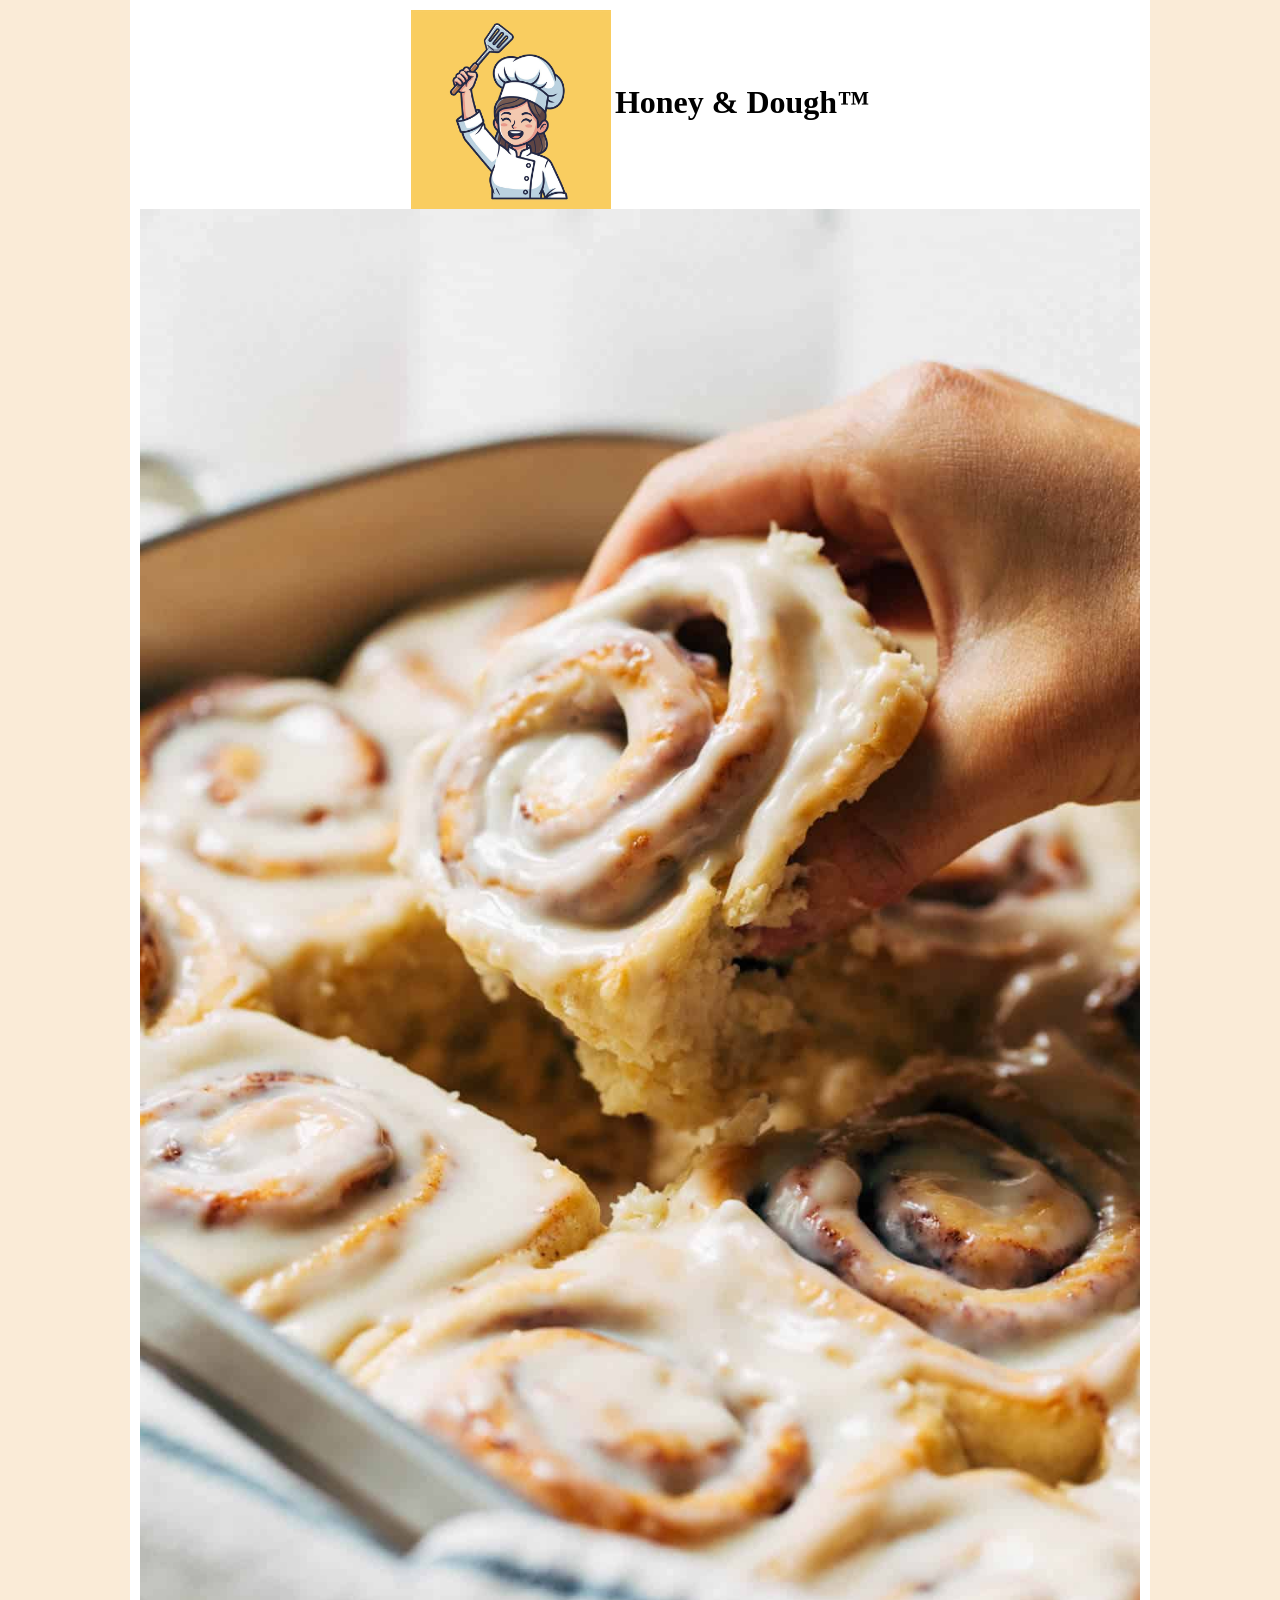
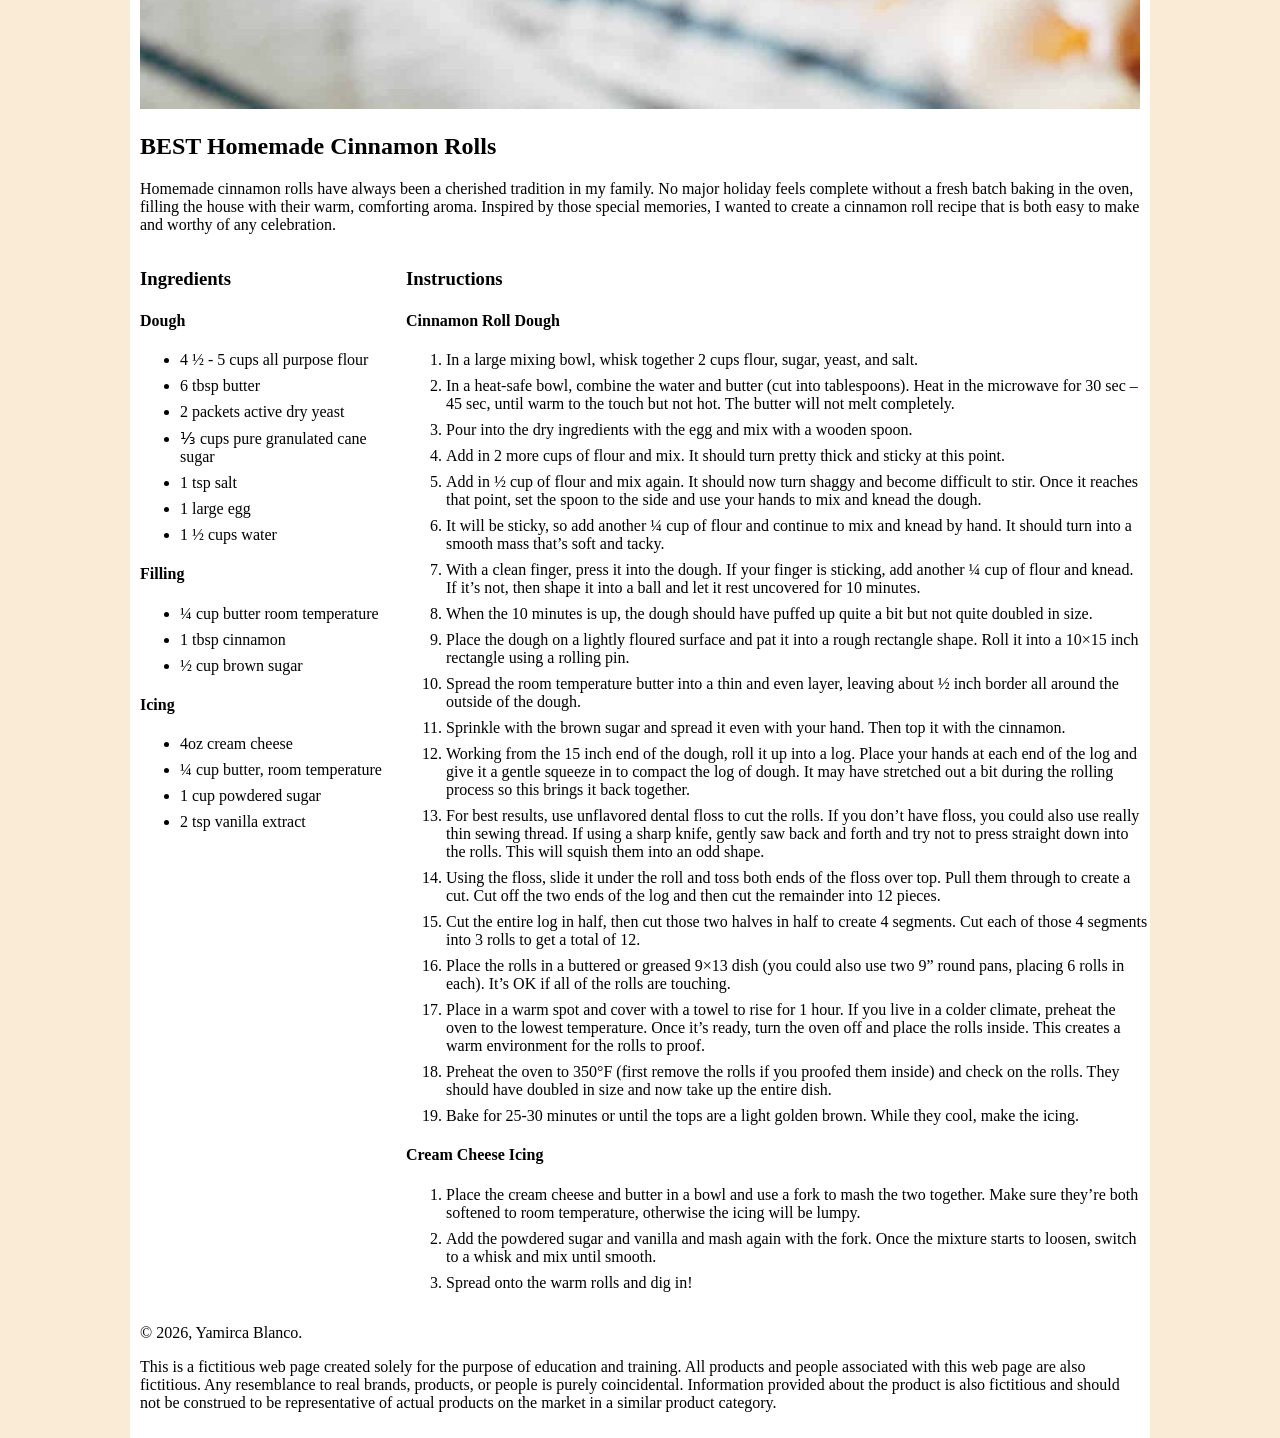
==== gra1750p2YamircaBlanco2026/index.html @ a6e4d86d "Add files via upload" ====
<!doctype html>
<html>
<head>
<meta charset="utf-8">
<title>Bakery Recipes | Yamirca Blanco, 2026</title>
<style>
body {
	margin: 0;
	background-color:antiquewhite;
	background-image: url("https://cdn-icons-png.magnific.com/256/7395/7395214.png?semt=ais_white_label"); 
	background-repeat:repeat-xy; 
	background-position:left
}
wrapper {
    width: 1000px;
    display: block;
    margin: auto;
	padding: 10px;
	background-color: white;
	box-shadow: white;
}
h1 {
    display: inline;
}
.logo {
    vertical-align: middle;
    width: 200px;
}
header {
	text-align: center;
    background-color: white;
}
.banner {
    width: 100%;
}
.container {
	background-color: white;
    display: grid;
    grid-template-columns: 25% 75%;
    gap: 16px;
}
	li{
		margin-bottom: 8px;
		margin-right: 8px;
	}
</style>
</head>

<body>
<wrapper>
  <header> <img src="chef.jpg" class="logo" />
    <h1>Honey &amp; Dough&trade;</h1>
  </header>
  <main> <img src="cinnamonrolls.jpg" class="banner" />
    <h2>BEST Homemade Cinnamon Rolls</h2>
    <p>Homemade cinnamon rolls have always been a cherished tradition in my family. No major holiday feels complete without a fresh batch baking in the oven, filling the house with their warm, comforting aroma. Inspired by those special memories, I wanted to create a cinnamon roll recipe that is both easy to make and worthy of any celebration.</p>
    <div class="container">
      <section>
        <h3>Ingredients</h3>
        <h4>Dough</h4>
        <ul>
          <li>4 &frac12; - 5 cups all purpose flour</li>
          <li>6 tbsp butter</li>
          <li>2 packets active dry yeast</li>
          <li>&frac13; cups pure granulated cane sugar</li>
          <li>1 tsp salt</li>
          <li>1 large egg</li>
          <li>1 &frac12; cups water</li>
        </ul>
        <h4>Filling</h4>
        <ul>
          <li>&frac14; cup butter room temperature</li>
          <li>1 tbsp cinnamon</li>
          <li>&frac12; cup brown sugar</li>
        </ul>
        <h4>Icing</h4>
        <ul>
          <li>4oz cream cheese</li>
          <li>&frac14; cup butter, room temperature</li>
          <li>1 cup powdered sugar</li>
          <li>2 tsp vanilla extract</li>
        </ul>
      </section>
      <section>
        <h3>Instructions</h3>
        <h4>Cinnamon Roll Dough</h4>
        <ol>
          <li>In a large mixing bowl, whisk together 2 cups flour, sugar, yeast, and salt.</li>
          <li>In a heat-safe bowl, combine the water and butter (cut into tablespoons). Heat in the microwave for 30 sec – 45 sec, until warm to the touch but not hot. The butter will not melt completely.</li>
          <li>Pour into the dry ingredients with the egg and mix with a wooden spoon.</li>
          <li>Add in 2 more cups of flour and mix. It should turn pretty thick and sticky at this point.</li>
          <li>Add in &frac12; cup of flour and mix again. It should now turn shaggy and become difficult to stir. Once it reaches that point, set the spoon to the side and use your hands to mix and knead the dough.</li>
          <li>It will be sticky, so add another &frac14; cup of flour and continue to mix and knead by hand. It should turn into a smooth mass that&rsquo;s soft and tacky.</li>
          <li>With a clean finger, press it into the dough. If your finger is sticking, add another &frac14; cup of flour and knead. If it&rsquo;s not, then shape it into a ball and let it rest uncovered for 10 minutes.</li>
          <li>When the 10 minutes is up, the dough should have puffed up quite a bit but not quite doubled in size.</li>
          <li>Place the dough on a lightly floured surface and pat it into a rough rectangle shape. Roll it into a 10&times;15 inch rectangle using a rolling pin.</li>
          <li>Spread the room temperature butter into a thin and even layer, leaving about &frac12; inch border all around the outside of the dough. </li>
          <li>Sprinkle with the brown sugar and spread it even with your hand. Then top it with the cinnamon.</li>
          <li>Working from the 15 inch end of the dough, roll it up into a log. Place your hands at each end of the log and give it a gentle squeeze in to compact the log of dough. It may have stretched out a bit during the rolling process so this brings it back together.</li>
          <li>For best results, use unflavored dental floss to cut the rolls. If you don&rsquo;t have floss, you could also use really thin sewing thread. If using a sharp knife, gently saw back and forth and try not to press straight down into the rolls. This will squish them into an odd shape. </li>
          <li>Using the floss, slide it under the roll and toss both ends of the floss over top. Pull them through to create a cut. Cut off the two ends of the log and then cut the remainder into 12 pieces.</li>
          <li>Cut the entire log in half, then cut those two halves in half to create 4 segments. Cut each of those 4 segments into 3 rolls to get a total of 12.</li>
          <li>Place the rolls in a buttered or greased 9&times;13 dish (you could also use two 9&rdquo; round pans, placing 6 rolls in each). It&rsquo;s OK if all of the rolls are touching.</li>
          <li>Place in a warm spot and cover with a towel to rise for 1 hour. If you live in a colder climate, preheat the oven to the lowest temperature. Once it&rsquo;s ready, turn the oven off and place the rolls inside. This creates a warm environment for the rolls to proof. </li>
          <li>Preheat the oven to 350&deg;F (first remove the rolls if you proofed them inside) and check on the rolls. They should have doubled in size and now take up the entire dish.</li>
          <li>Bake for 25-30 minutes or until the tops are a light golden brown. While they cool, make the icing.</li>
        </ol>
        <h4>Cream Cheese Icing</h4>
        <ol>
          <li>Place the cream cheese and butter in a bowl and use a fork to mash the two together. Make sure they&rsquo;re both softened to room temperature, otherwise the icing will be lumpy.</li>
          <li>Add the powdered sugar and vanilla and mash again with the fork. Once the mixture starts to loosen, switch to a whisk and mix until smooth.</li>
          <li>Spread onto the warm rolls and dig in!</li>
        </ol>
      </section>
    </div>
  </main>
  <footer>
    <p>&copy; 2026, Yamirca Blanco.</p>
    <p>This is a fictitious web page created solely for the purpose of education and training. All products and people associated with this web page are also fictitious. Any resemblance to real brands, products, or people is purely coincidental. Information provided about the product is also fictitious and should not be construed to be representative of actual products on the market in a similar product category.</p>
  </footer>
</wrapper>
</body>
</html>
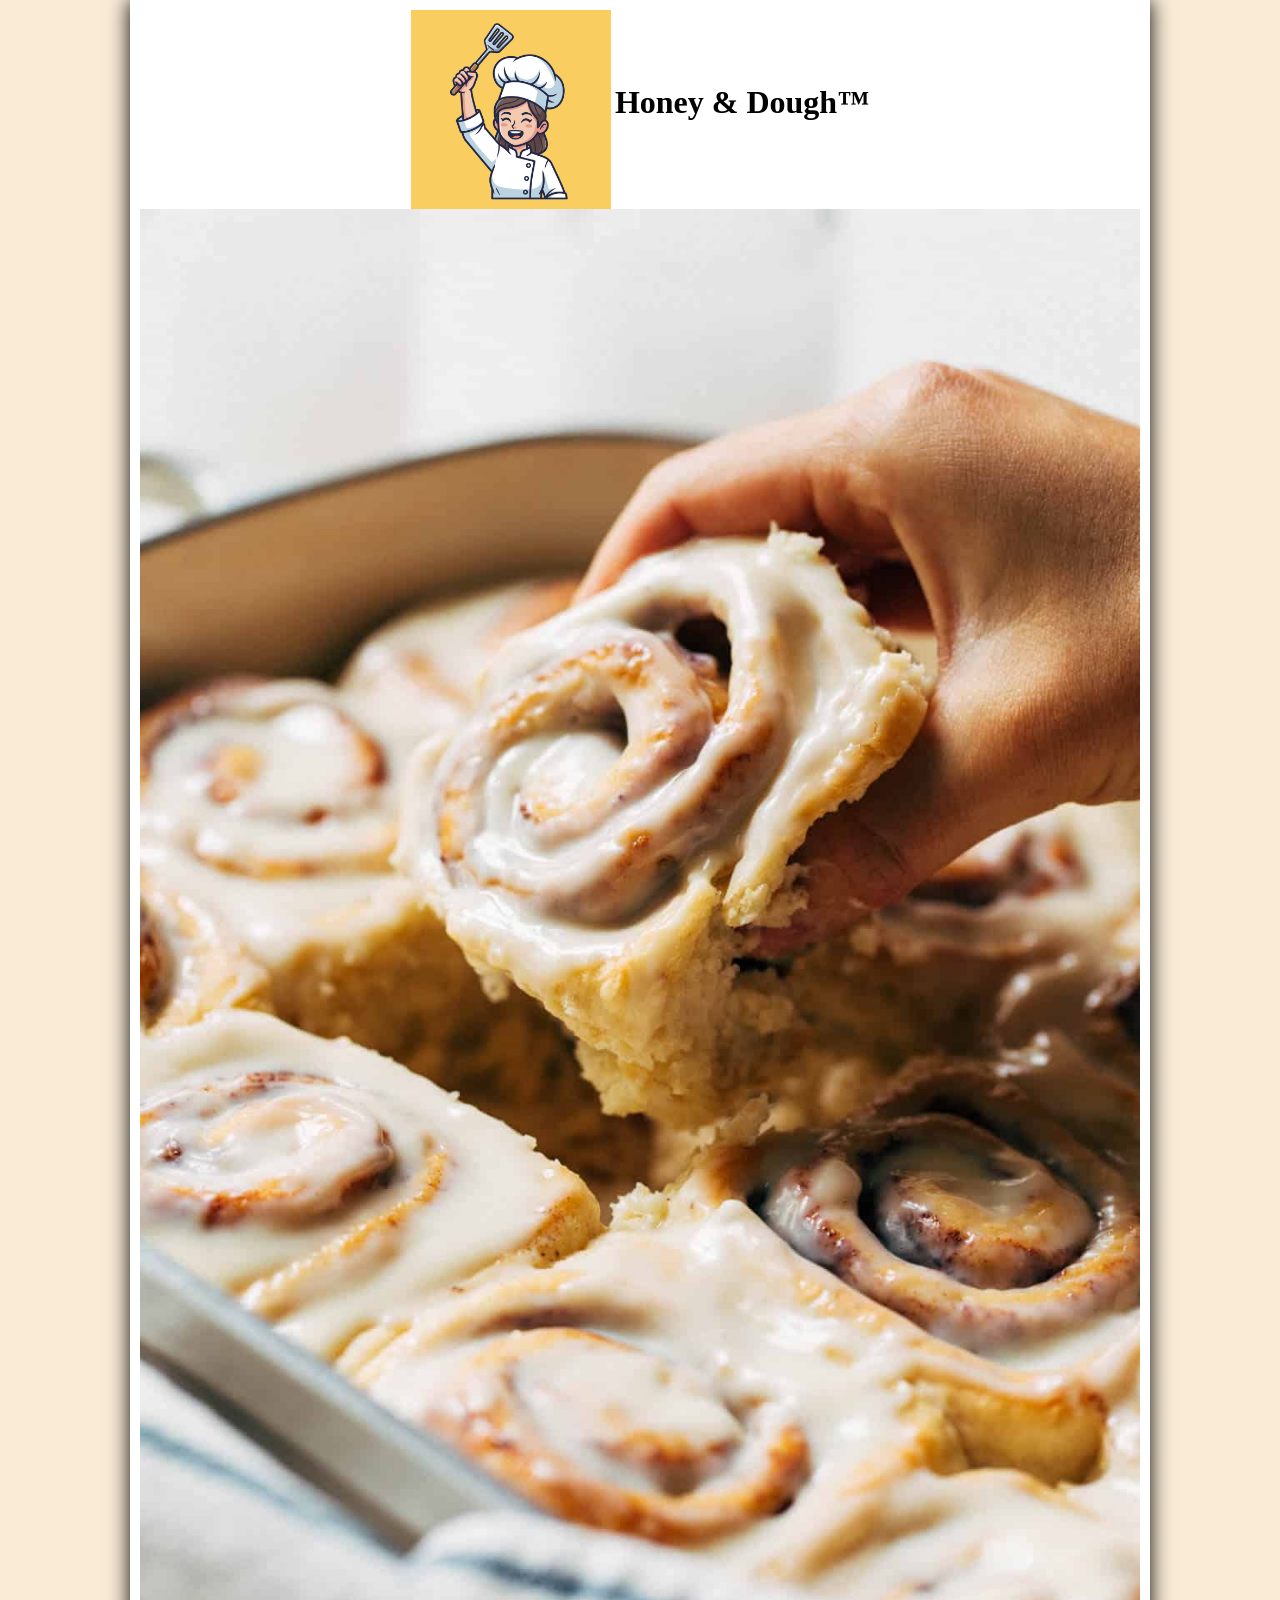
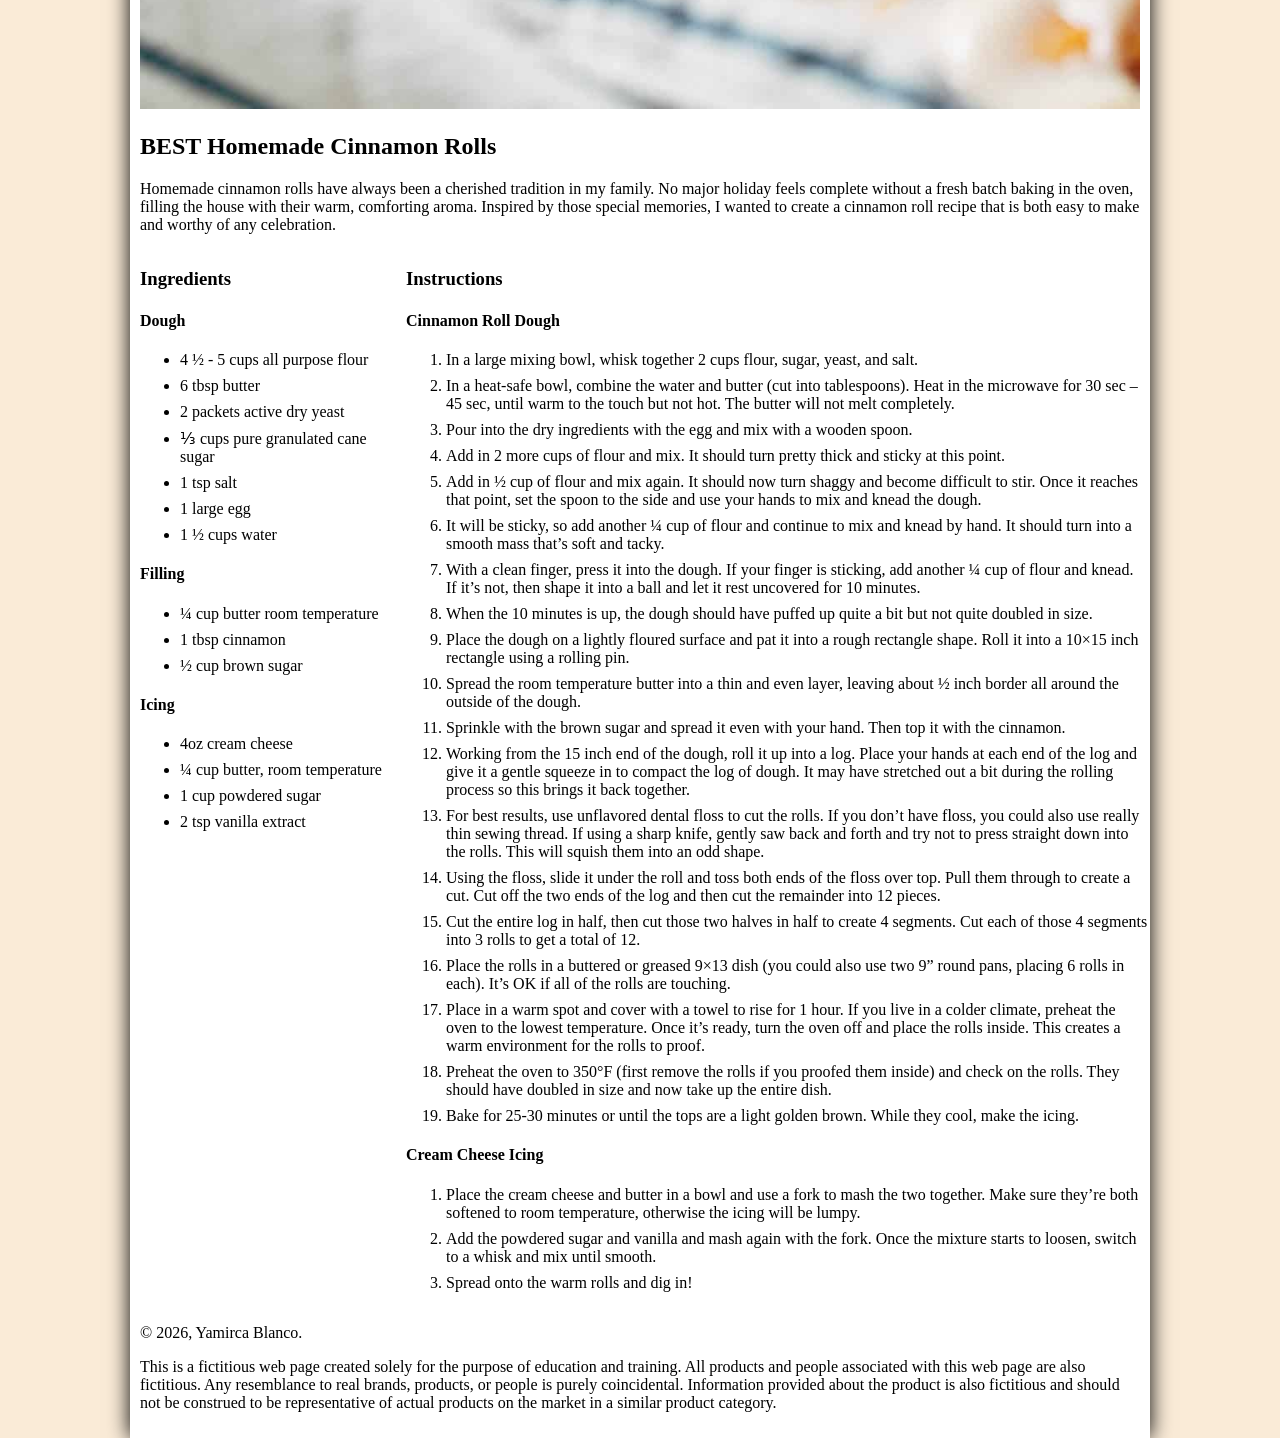
==== commit 642fd1f2: "Add files via upload" ====
--- a/gra1750p2YamircaBlanco2026/index.html
+++ b/gra1750p2YamircaBlanco2026/index.html
@@ -17,7 +17,7 @@
     margin: auto;
 	padding: 10px;
 	background-color: white;
-	box-shadow: white;
+	box-shadow: 0 0 20px black;
 }
 h1 {
     display: inline;
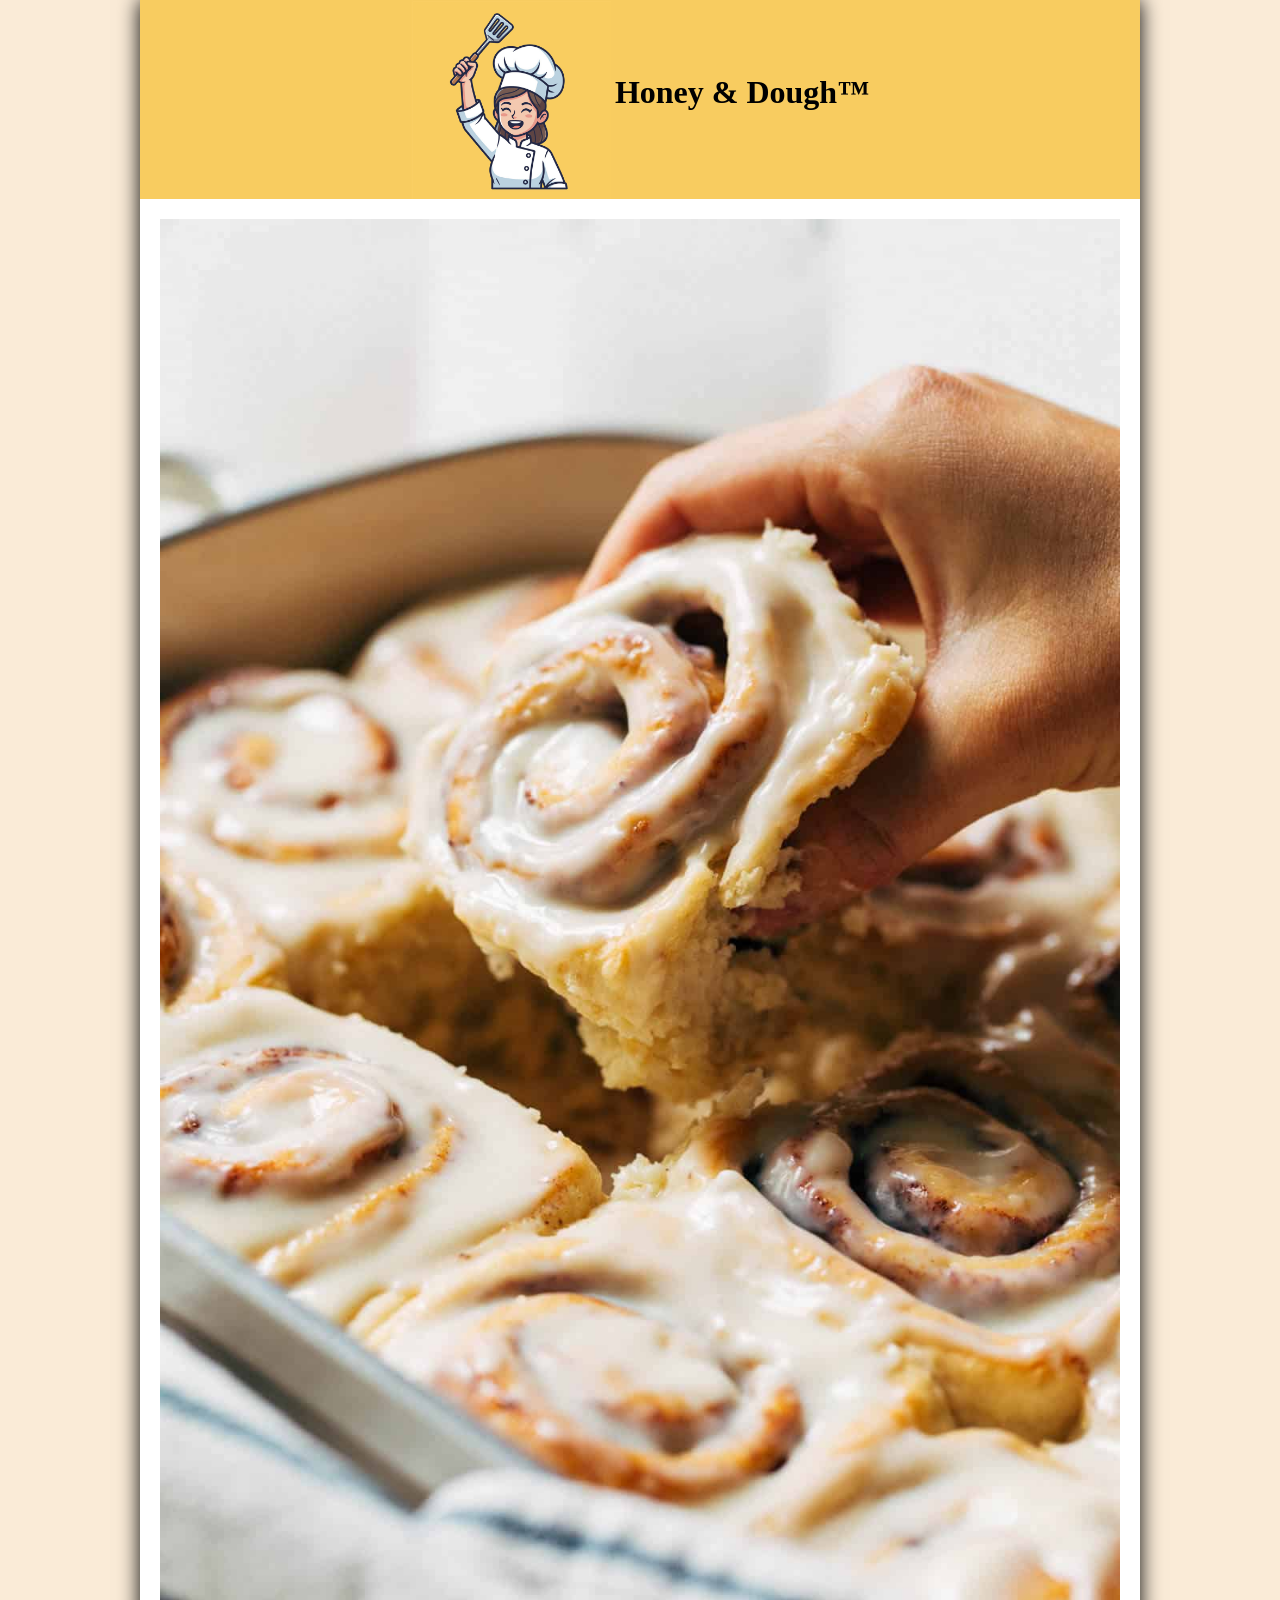
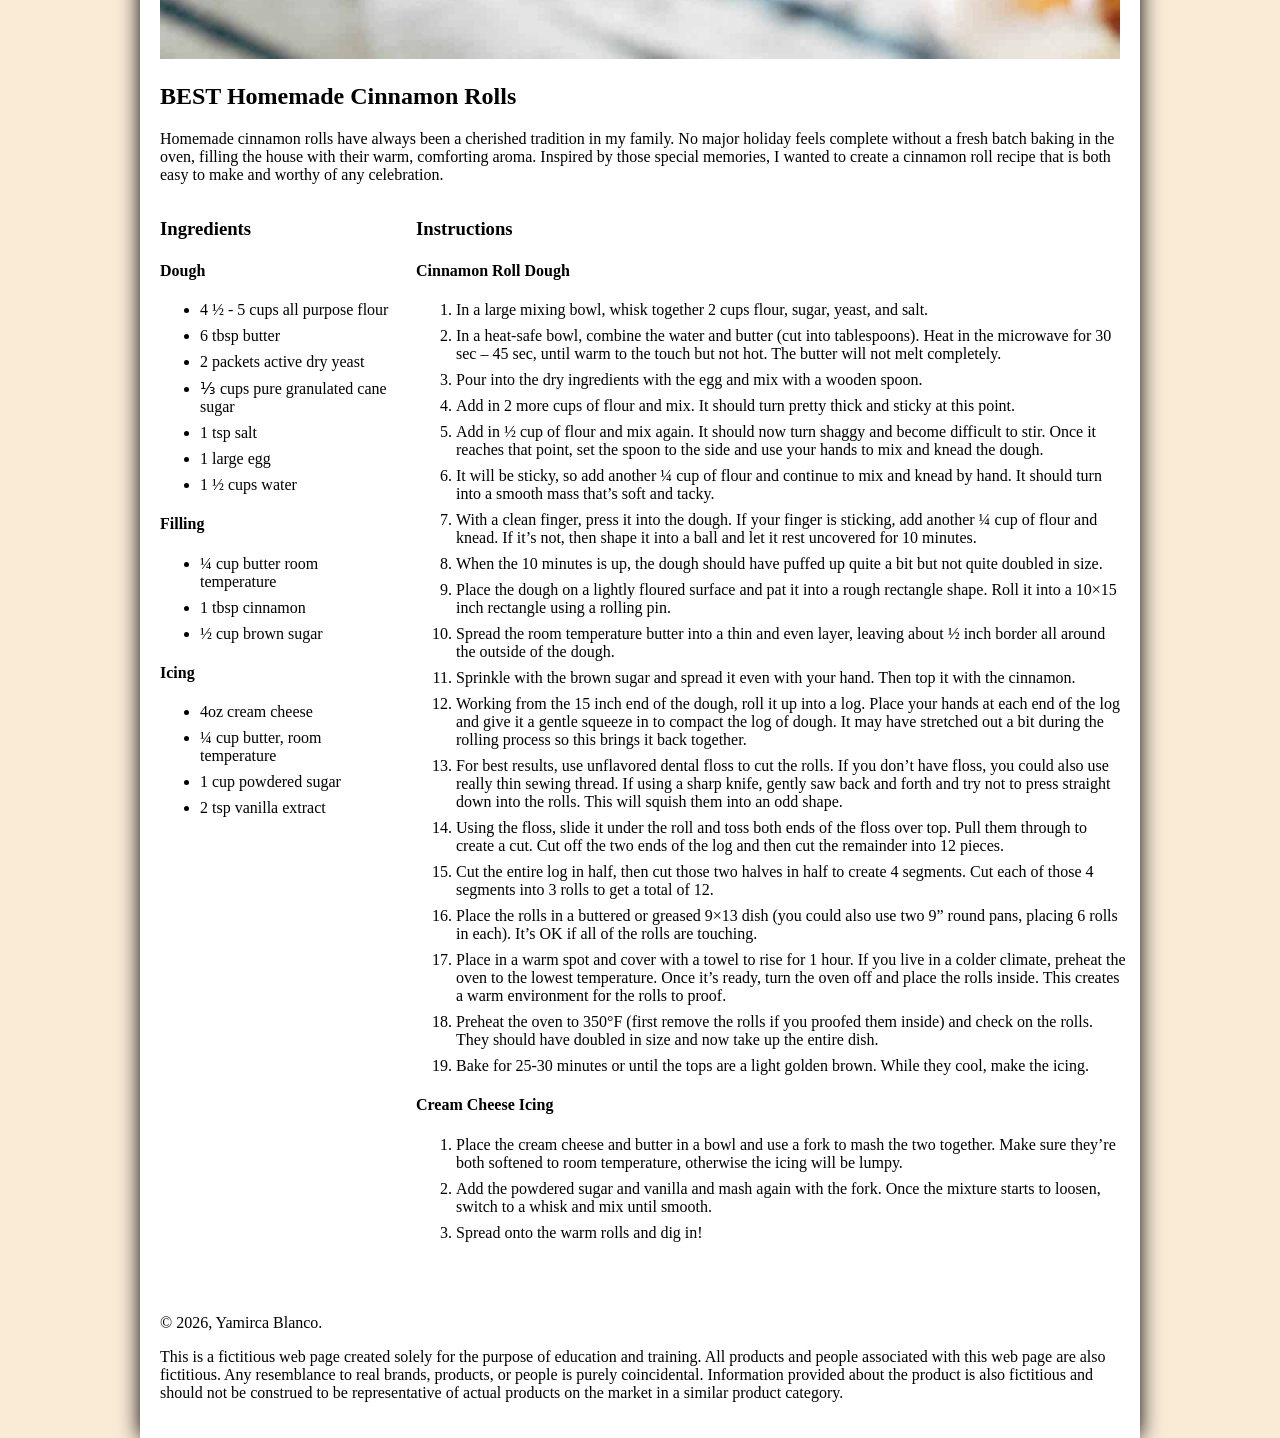
==== commit 630069a5: "Add files via upload" ====
--- a/gra1750p2YamircaBlanco2026/index.html
+++ b/gra1750p2YamircaBlanco2026/index.html
@@ -15,7 +15,6 @@
     width: 1000px;
     display: block;
     margin: auto;
-	padding: 10px;
 	background-color: white;
 	box-shadow: 0 0 20px black;
 }
@@ -28,11 +27,11 @@
 }
 header {
 	text-align: center;
-    background-color: white;
+	background-color:#f8cc60;
 }
 .banner {
     width: 100%;
-}
+	}
 .container {
 	background-color: white;
     display: grid;
@@ -42,6 +41,9 @@
 	li{
 		margin-bottom: 8px;
 		margin-right: 8px;
+	}
+	main,footer{
+		padding: 20px;
 	}
 </style>
 </head>
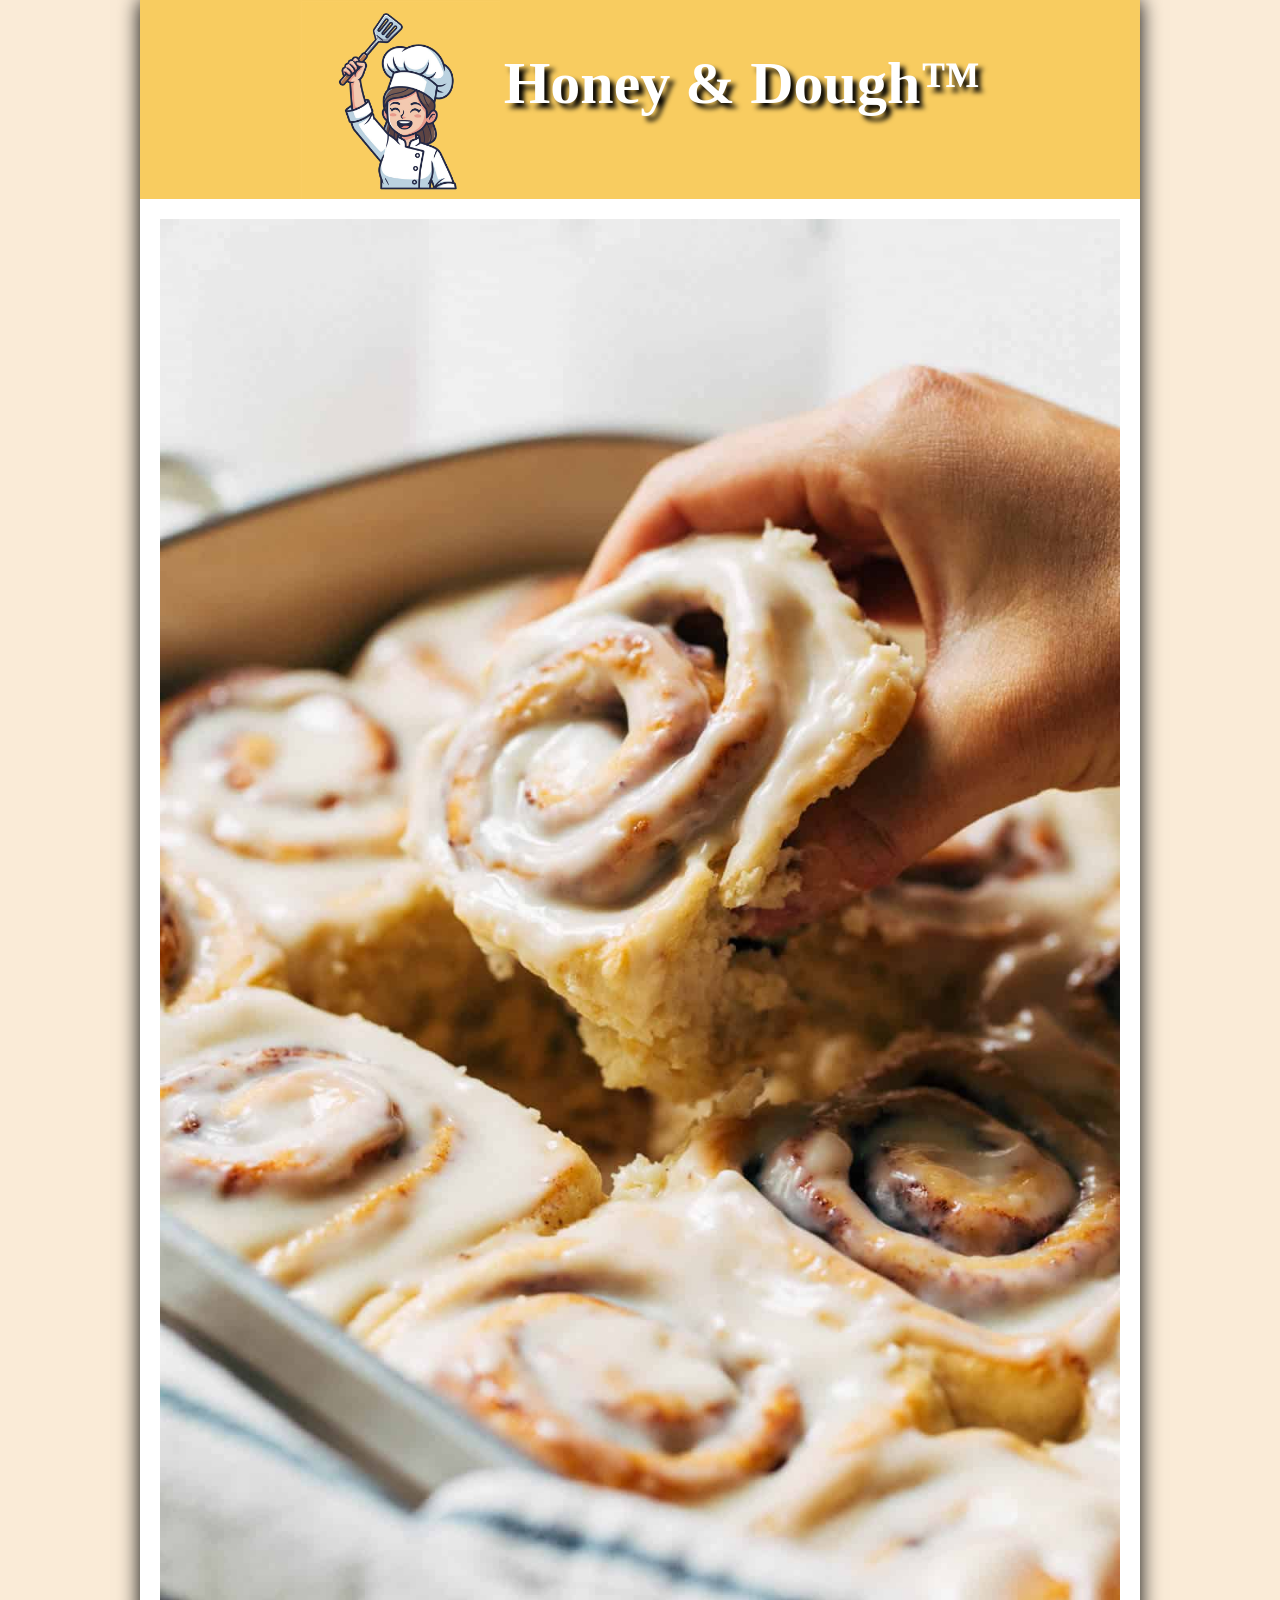
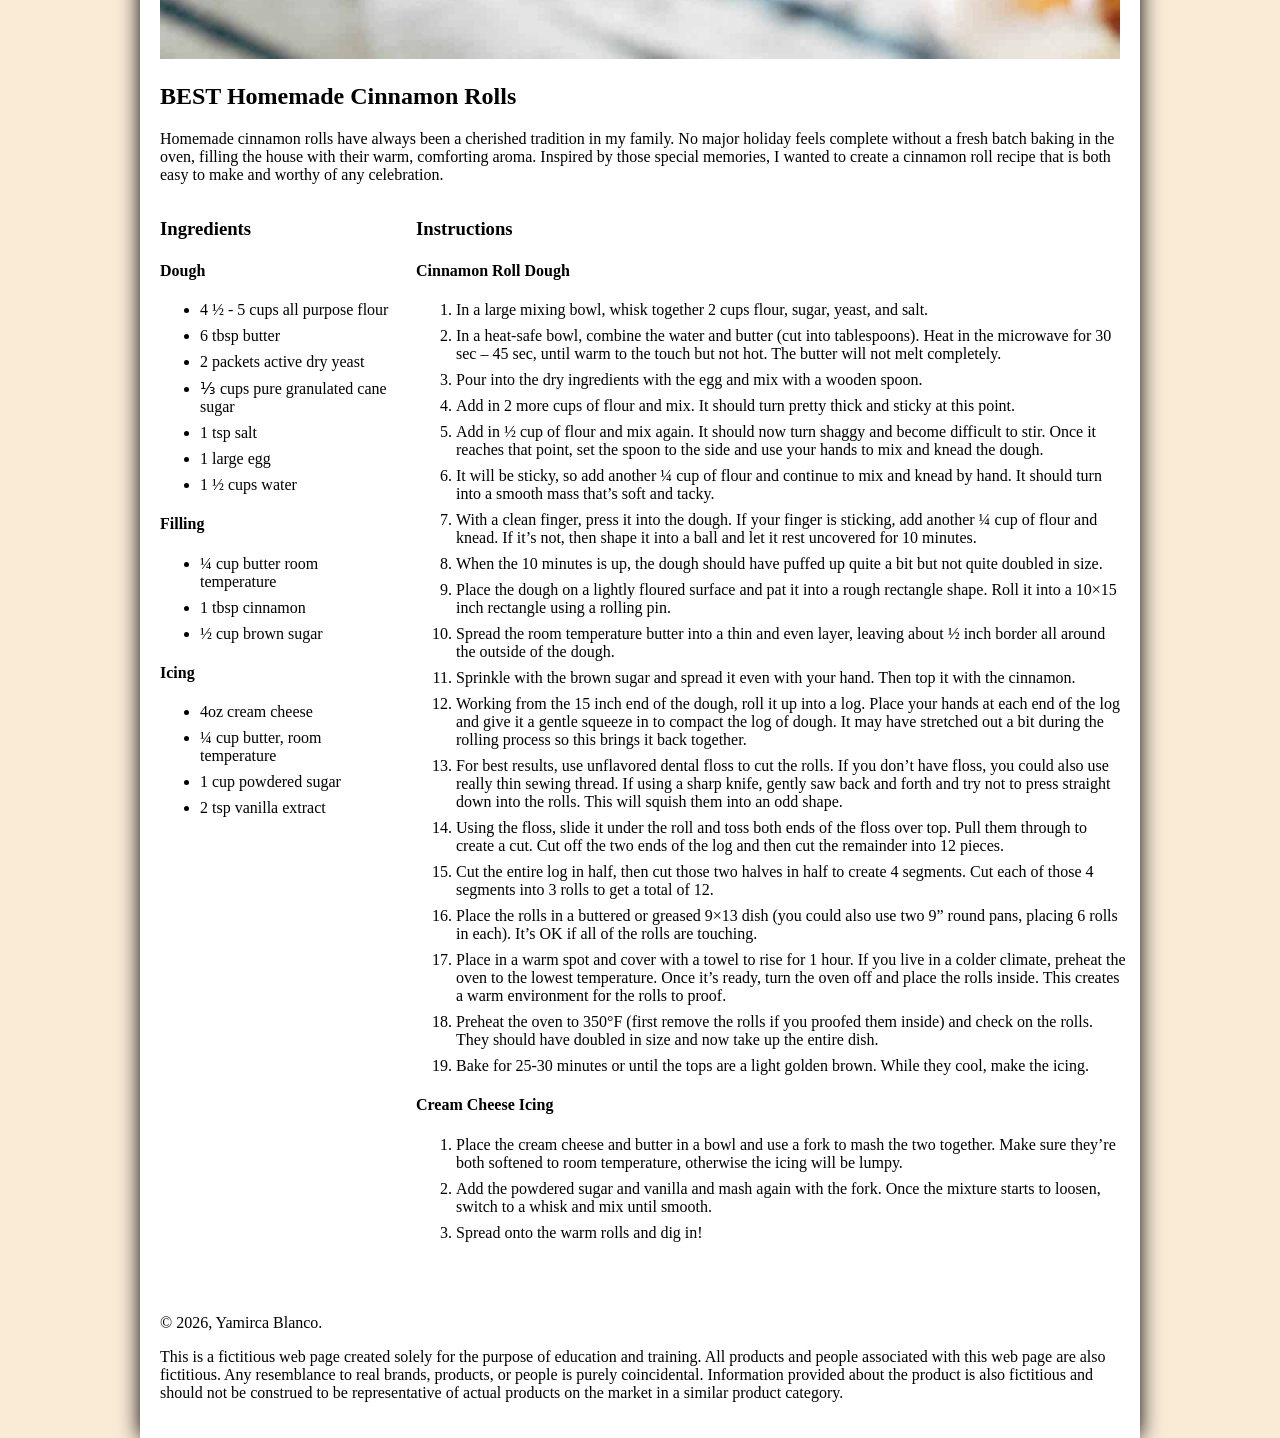
==== commit b7b1671b: "Add files via upload" ====
--- a/gra1750p2YamircaBlanco2026/index.html
+++ b/gra1750p2YamircaBlanco2026/index.html
@@ -20,6 +20,9 @@
 }
 h1 {
     display: inline;
+	color:white;
+	text-shadow: 5px 5px 5px black;
+	font-size: 60px;
 }
 .logo {
     vertical-align: middle;
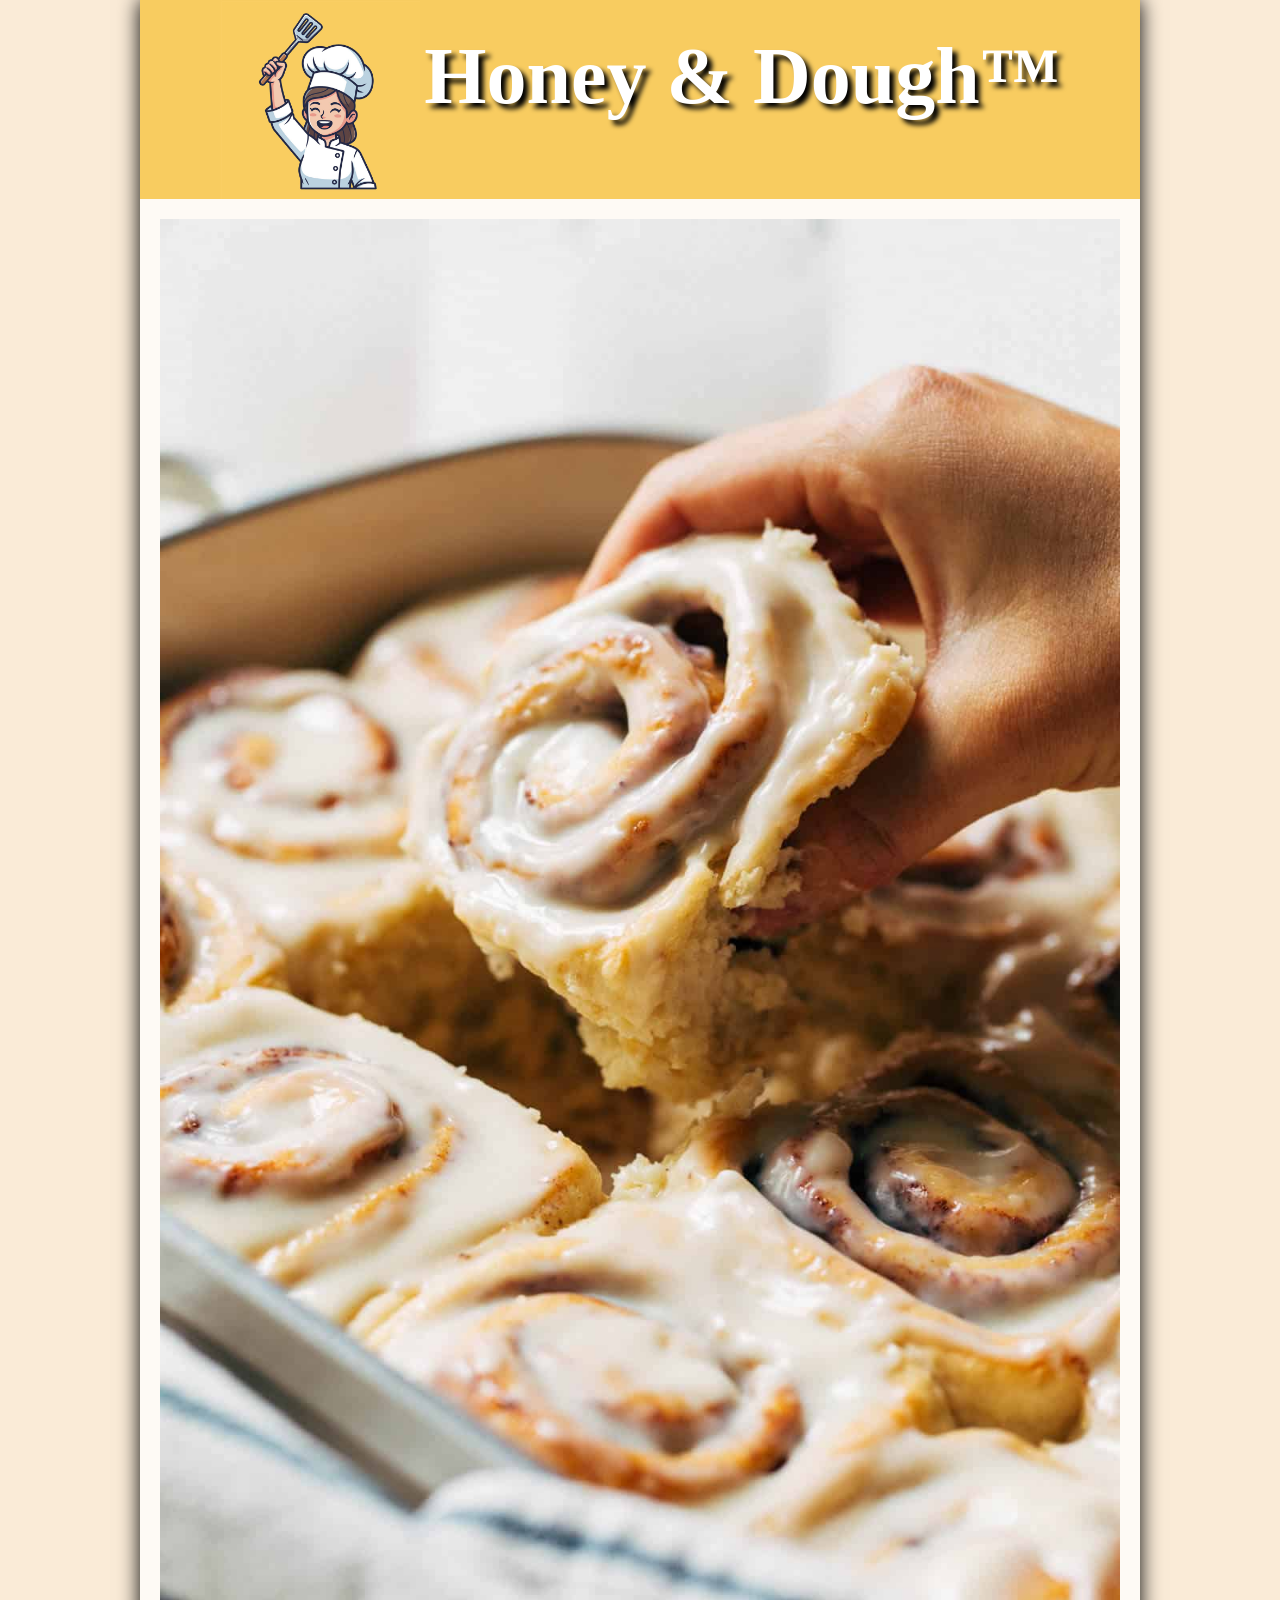
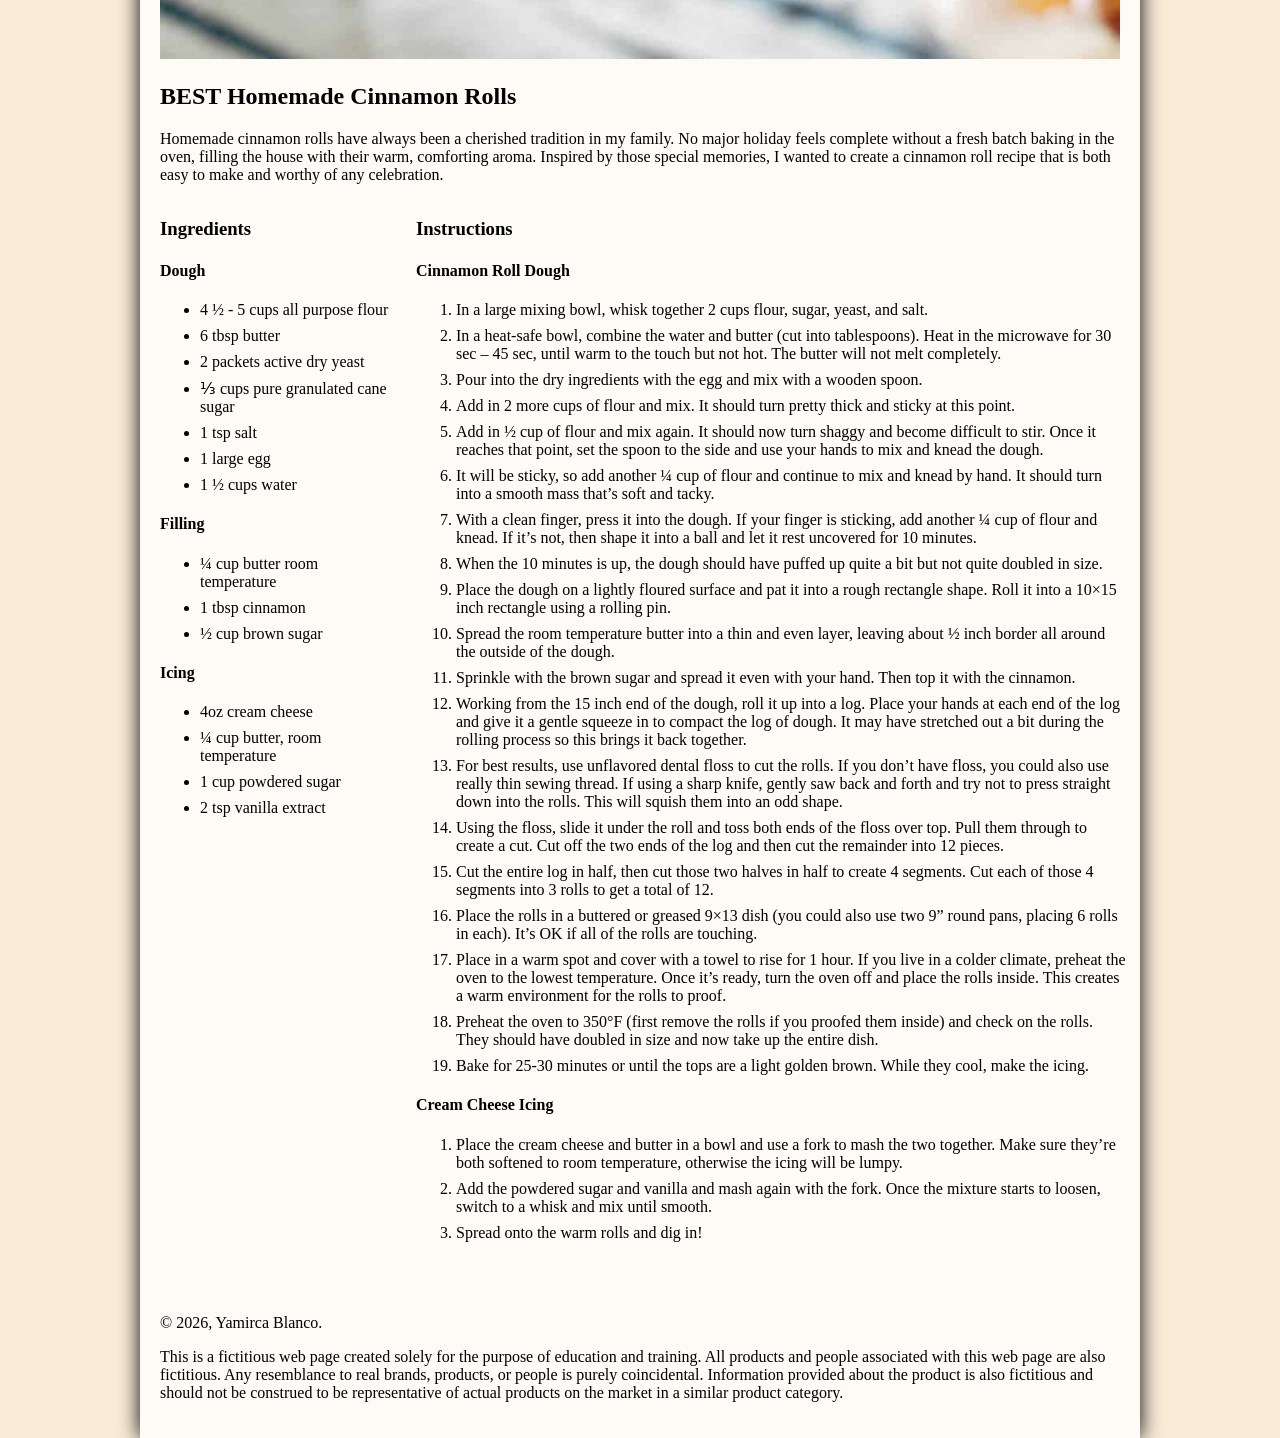
==== commit fe318e3e: "Add files via upload" ====
--- a/gra1750p2YamircaBlanco2026/index.html
+++ b/gra1750p2YamircaBlanco2026/index.html
@@ -8,6 +8,7 @@
 	margin: 0;
 	background-color:antiquewhite;
 	background-image: url("https://cdn-icons-png.magnific.com/256/7395/7395214.png?semt=ais_white_label"); 
+	background-attachment: fixed;
 	background-repeat:repeat-xy; 
 	background-position:left
 }
@@ -15,14 +16,14 @@
     width: 1000px;
     display: block;
     margin: auto;
-	background-color: white;
+	background-color: rgba(255, 255, 255, 0.75);
 	box-shadow: 0 0 20px black;
 }
 h1 {
     display: inline;
 	color:white;
 	text-shadow: 5px 5px 5px black;
-	font-size: 60px;
+	font-size: 80px;
 }
 .logo {
     vertical-align: middle;
@@ -36,8 +37,7 @@
     width: 100%;
 	}
 .container {
-	background-color: white;
-    display: grid;
+	display: grid;
     grid-template-columns: 25% 75%;
     gap: 16px;
 }
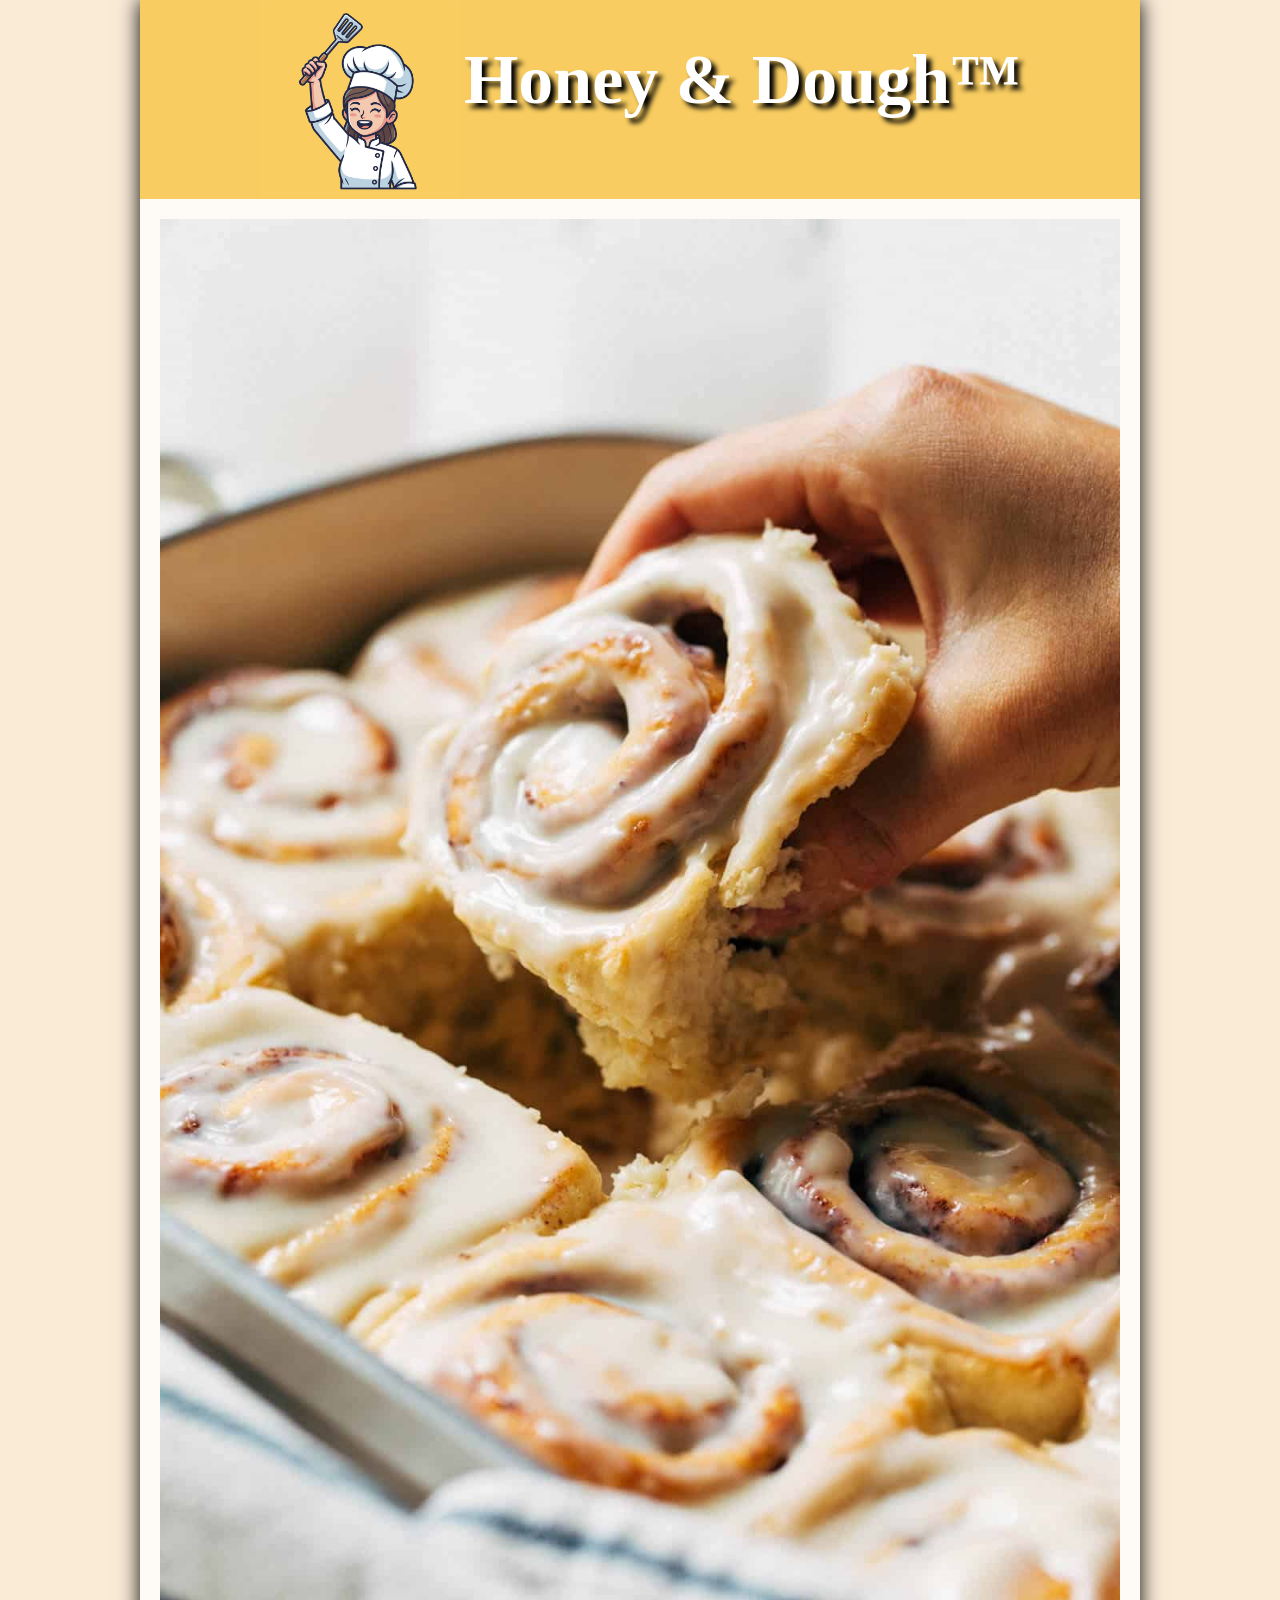
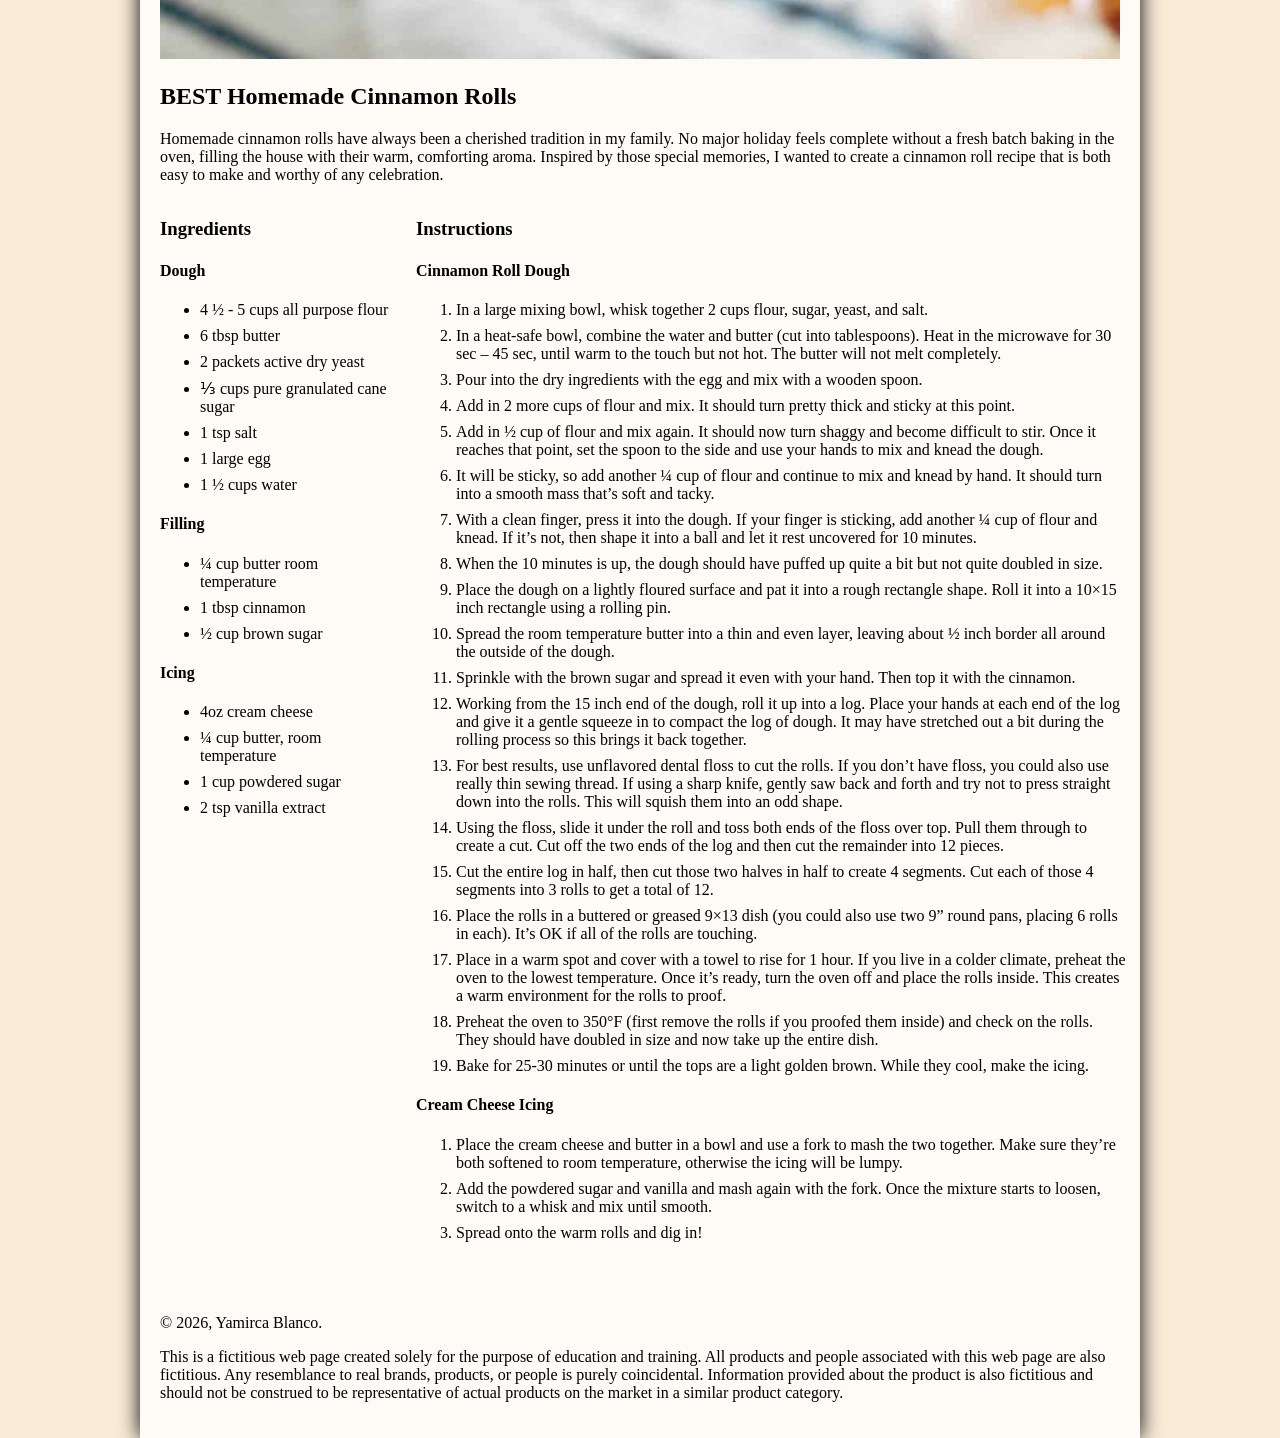
==== commit 518eeeea: "Add files via upload" ====
--- a/gra1750p2YamircaBlanco2026/index.html
+++ b/gra1750p2YamircaBlanco2026/index.html
@@ -23,7 +23,7 @@
     display: inline;
 	color:white;
 	text-shadow: 5px 5px 5px black;
-	font-size: 80px;
+	font-size: 70px;
 }
 .logo {
     vertical-align: middle;
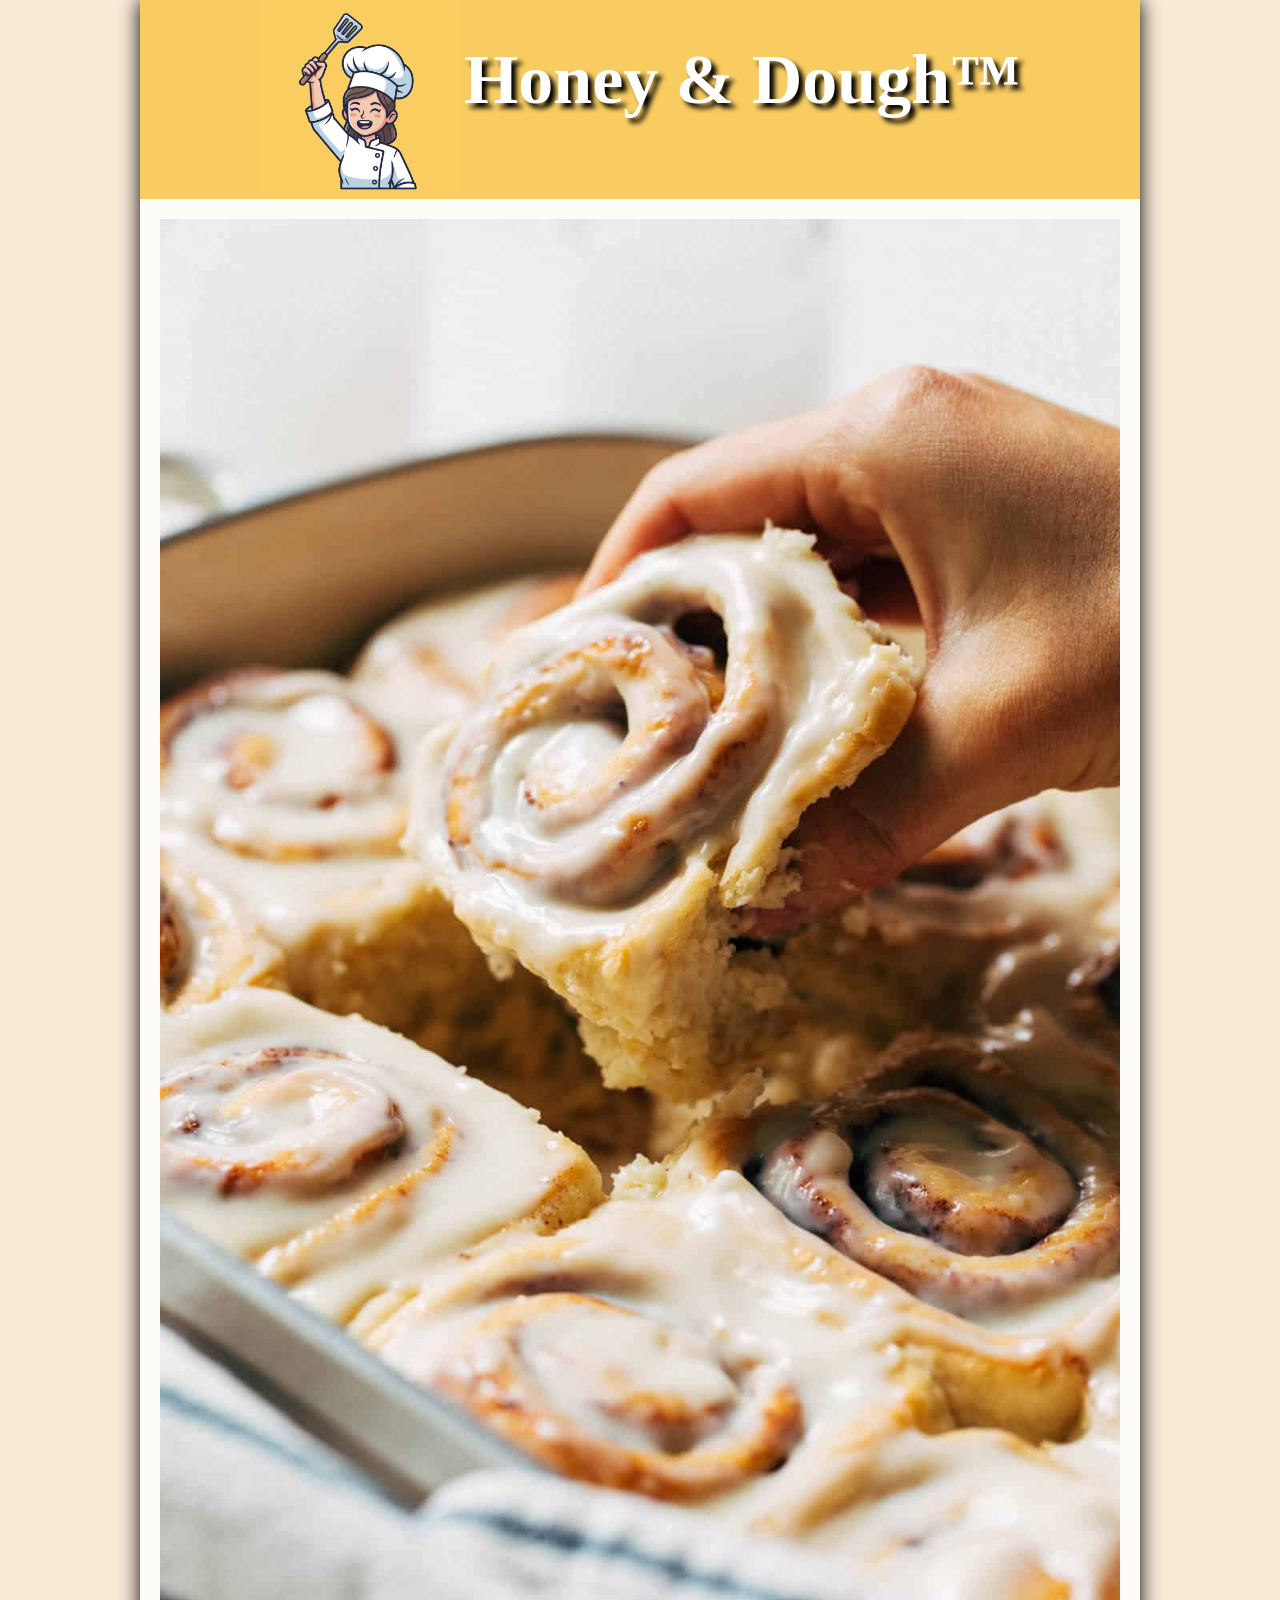
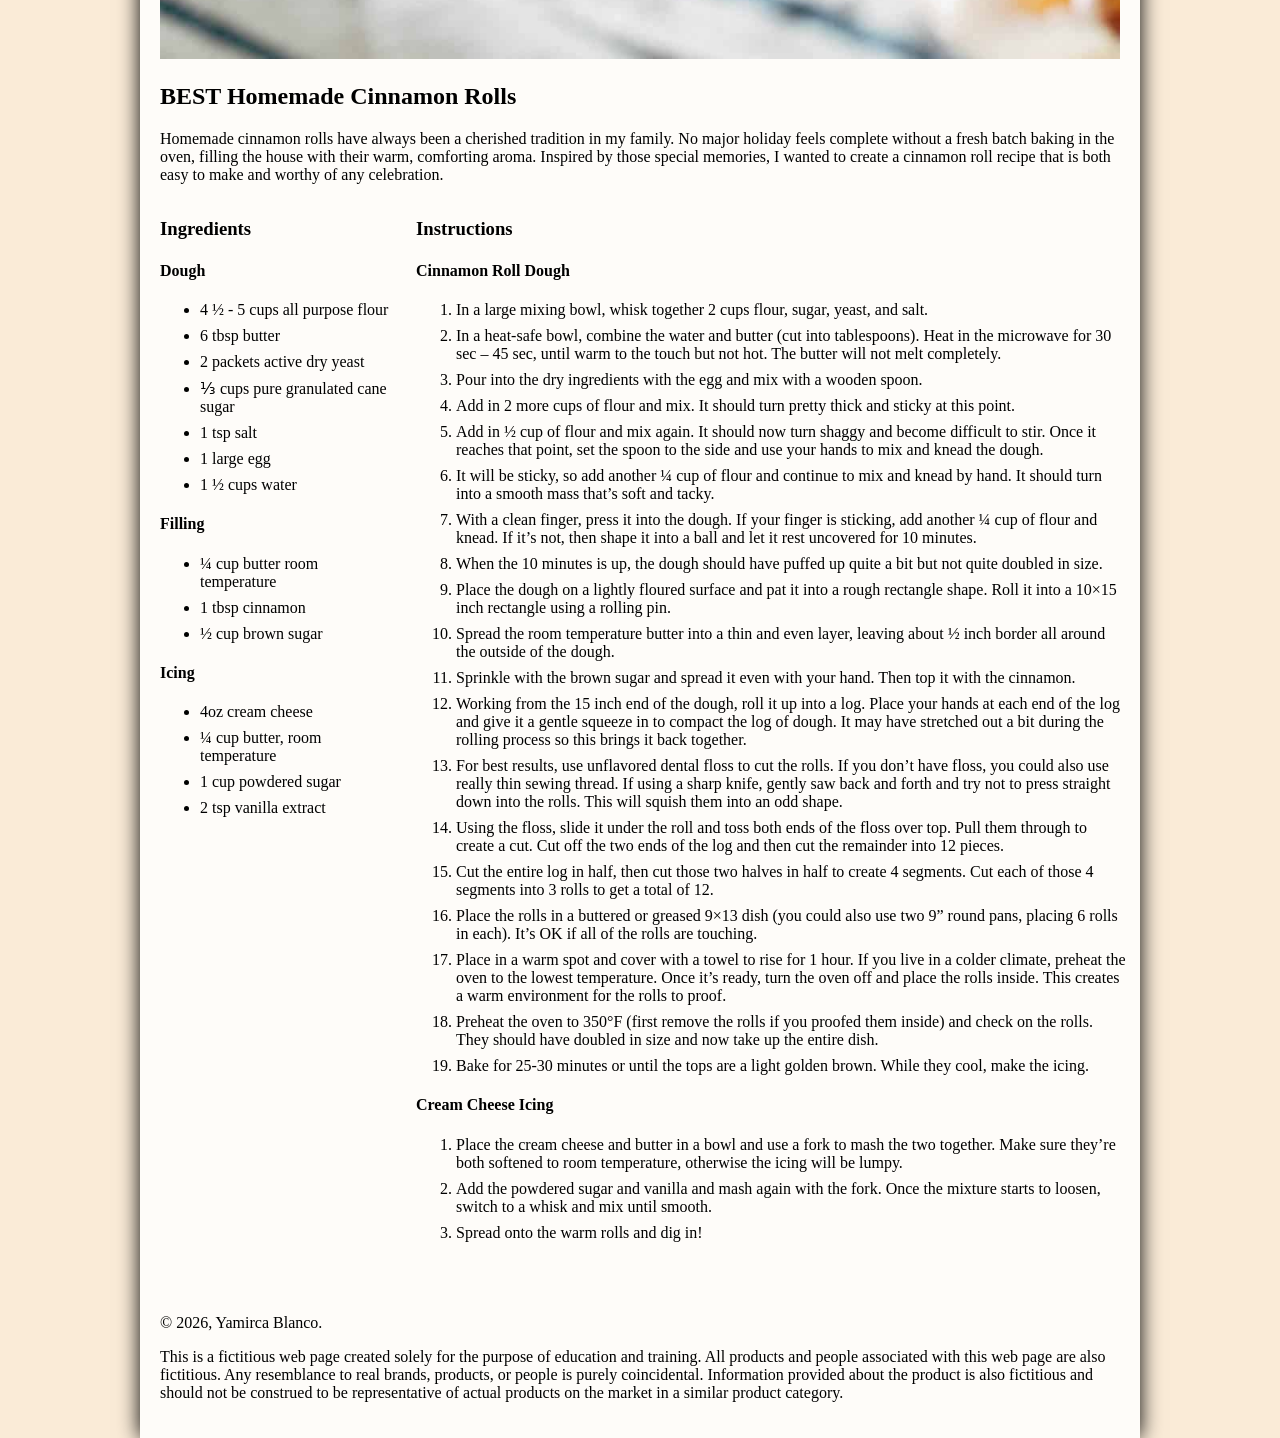
==== commit c9341972: "Add files via upload" ====
--- a/gra1750p2YamircaBlanco2026/index.html
+++ b/gra1750p2YamircaBlanco2026/index.html
@@ -16,7 +16,7 @@
     width: 1000px;
     display: block;
     margin: auto;
-	background-color: rgba(255, 255, 255, 0.75);
+	background-color: rgba(255, 255, 255, 0.85);
 	box-shadow: 0 0 20px black;
 }
 h1 {
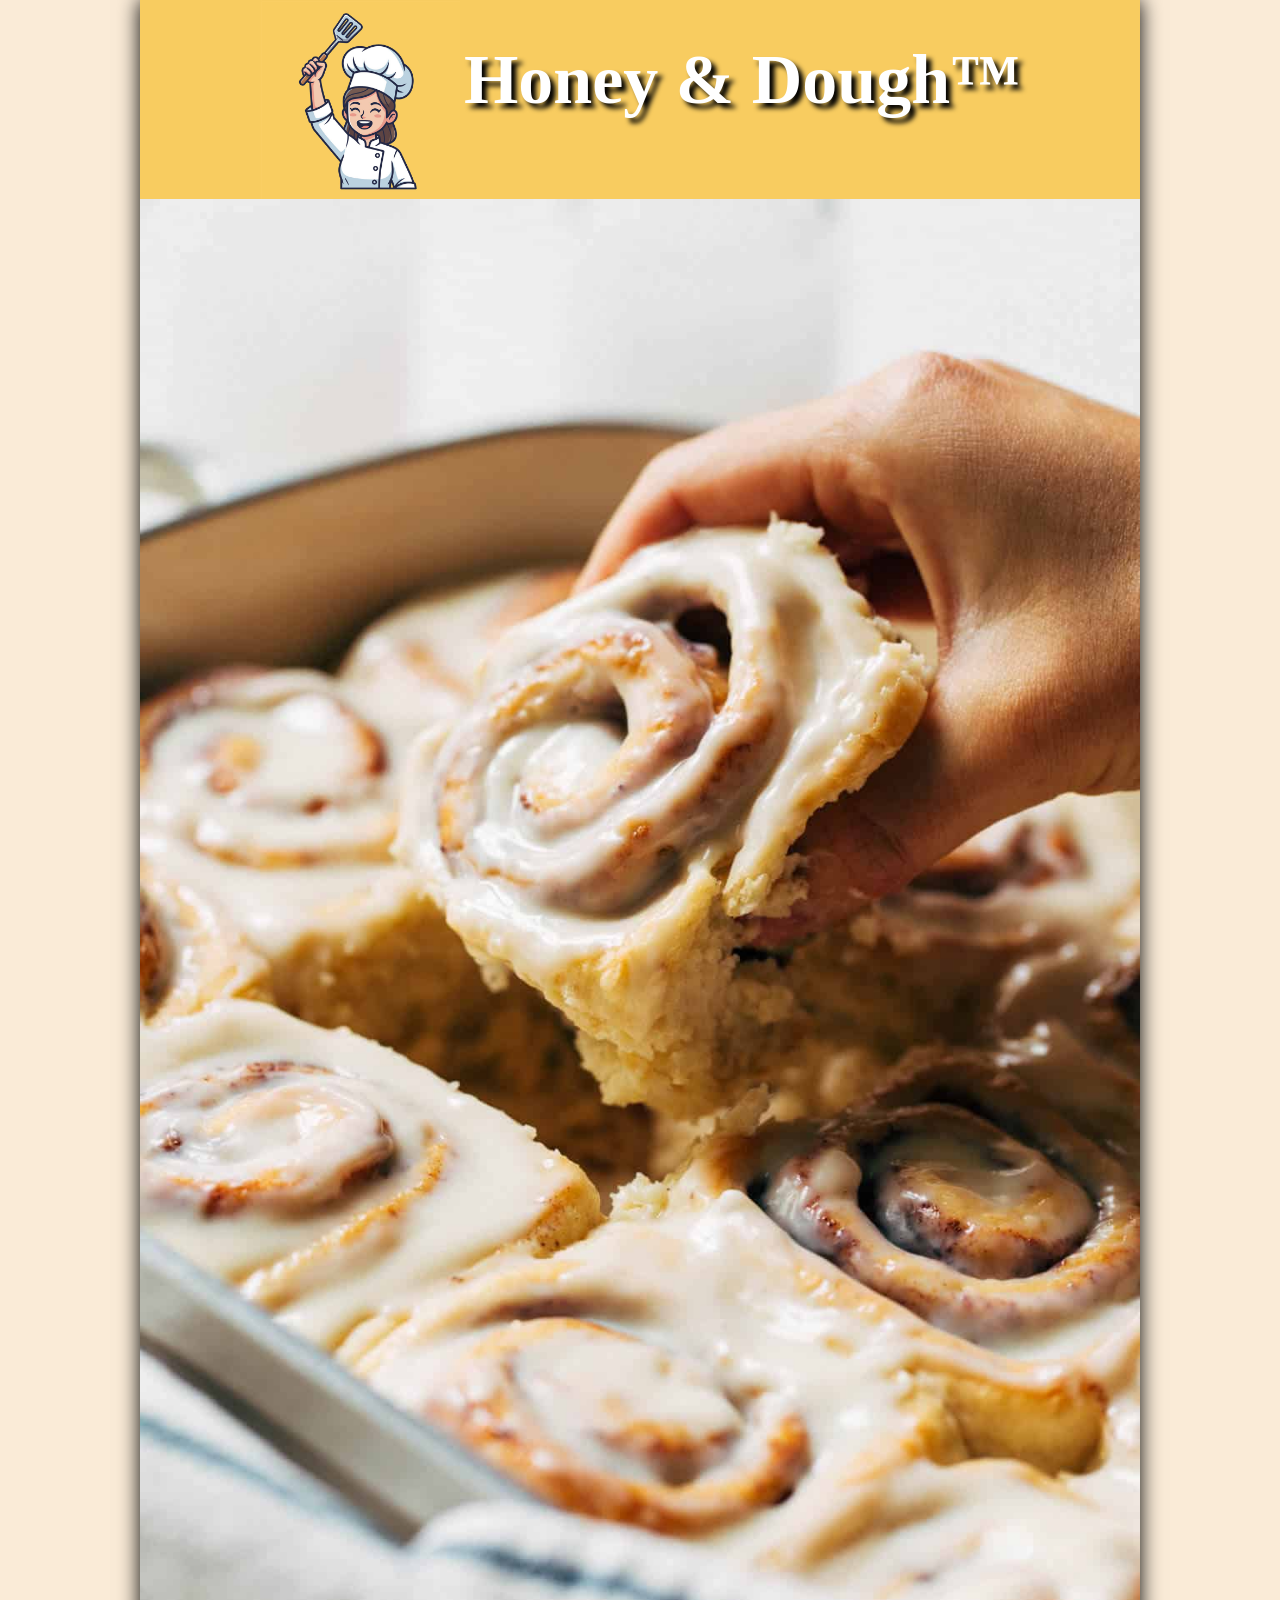
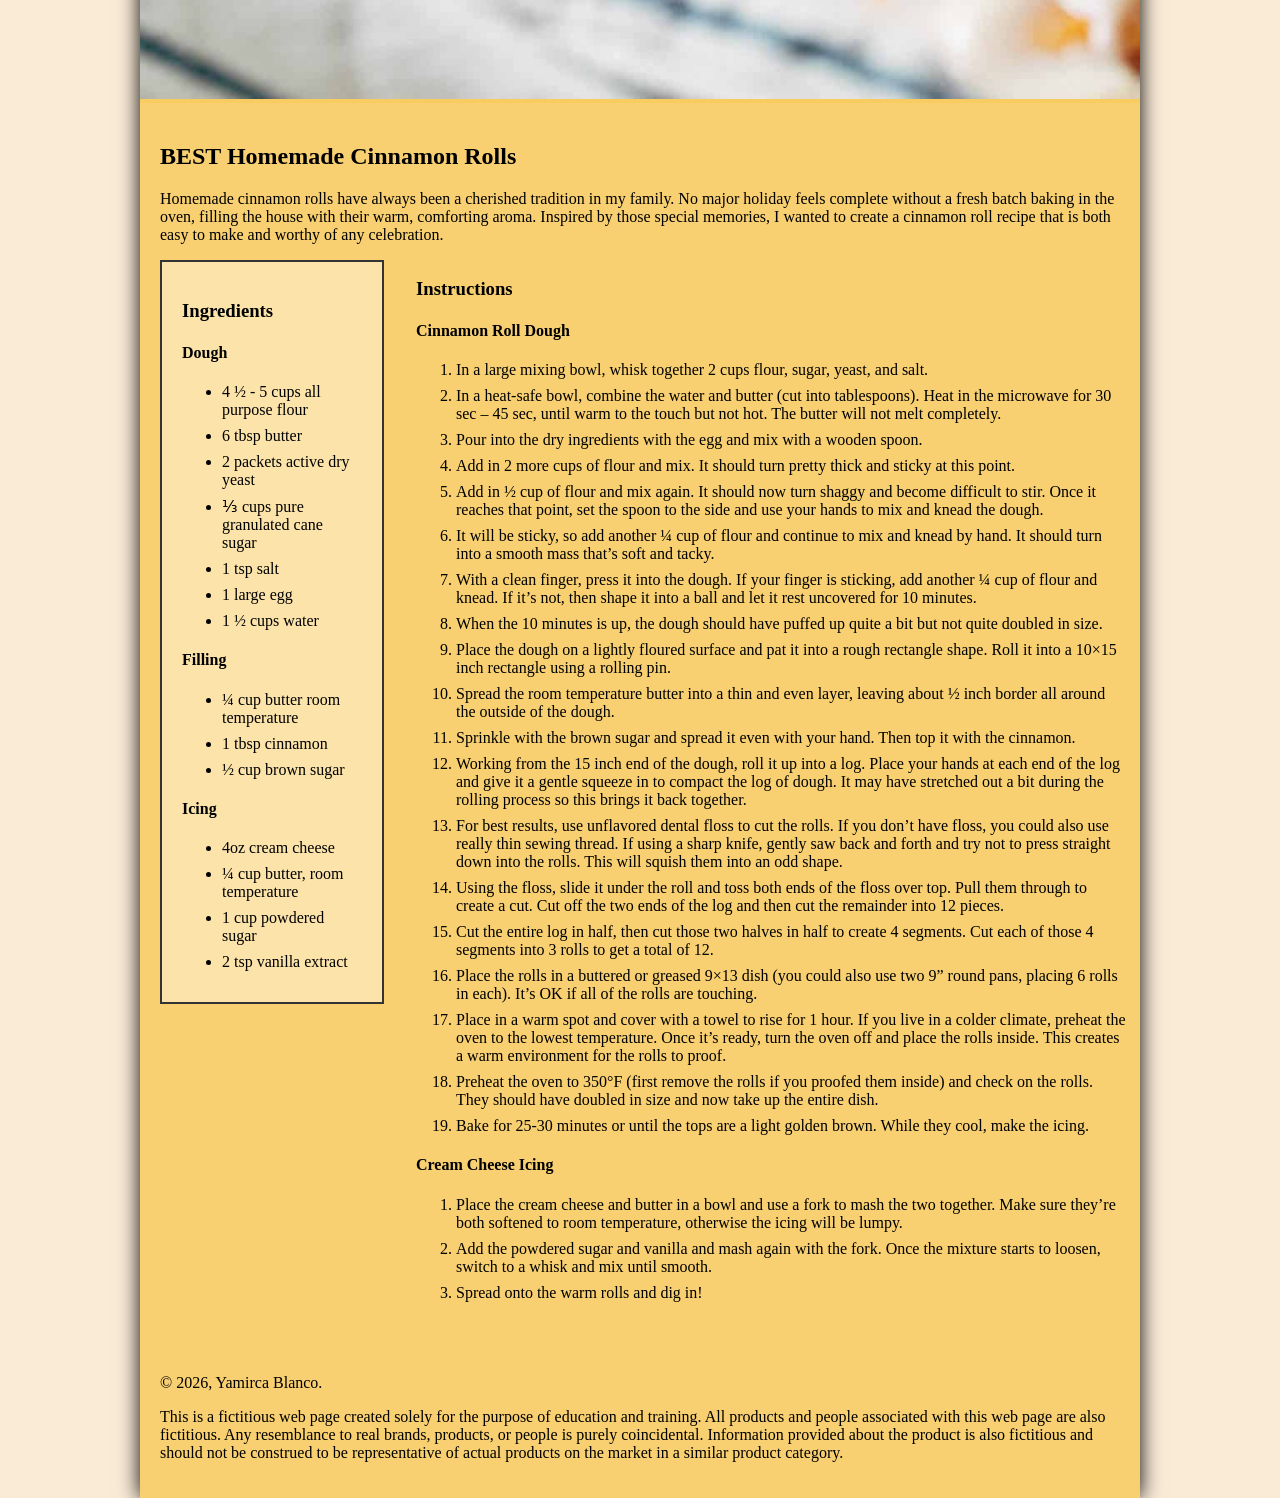
==== commit 54884157: "Add files via upload" ====
--- a/gra1750p2YamircaBlanco2026/index.html
+++ b/gra1750p2YamircaBlanco2026/index.html
@@ -16,7 +16,7 @@
     width: 1000px;
     display: block;
     margin: auto;
-	background-color: rgba(255, 255, 255, 0.85);
+	background-color: rgba(248, 204, 96, 0.85);
 	box-shadow: 0 0 20px black;
 }
 h1 {
@@ -41,12 +41,21 @@
     grid-template-columns: 25% 75%;
     gap: 16px;
 }
+.my-box{
+	width: 180px;
+	height: 700px;
+	background-color: rgba(255, 255, 255, 0.4);
+  	border: 2px solid #333333;
+	padding: 20px;
+	margin: 0px;
+	}
 	li{
 		margin-bottom: 8px;
 		margin-right: 8px;
 	}
 	main,footer{
 		padding: 20px;
+		border-radius: 8px;
 	}
 </style>
 </head>
@@ -56,10 +65,13 @@
   <header> <img src="chef.jpg" class="logo" />
     <h1>Honey &amp; Dough&trade;</h1>
   </header>
-  <main> <img src="cinnamonrolls.jpg" class="banner" />
-    <h2>BEST Homemade Cinnamon Rolls</h2>
+	<header>
+	<img src="cinnamonrolls.jpg" class="banner" /></header>
+  <main> 
+	  <h2>BEST Homemade Cinnamon Rolls</h2>
     <p>Homemade cinnamon rolls have always been a cherished tradition in my family. No major holiday feels complete without a fresh batch baking in the oven, filling the house with their warm, comforting aroma. Inspired by those special memories, I wanted to create a cinnamon roll recipe that is both easy to make and worthy of any celebration.</p>
     <div class="container">
+		<div class="my-box">
       <section>
         <h3>Ingredients</h3>
         <h4>Dough</h4>
@@ -86,6 +98,7 @@
           <li>2 tsp vanilla extract</li>
         </ul>
       </section>
+		</div>
       <section>
         <h3>Instructions</h3>
         <h4>Cinnamon Roll Dough</h4>
